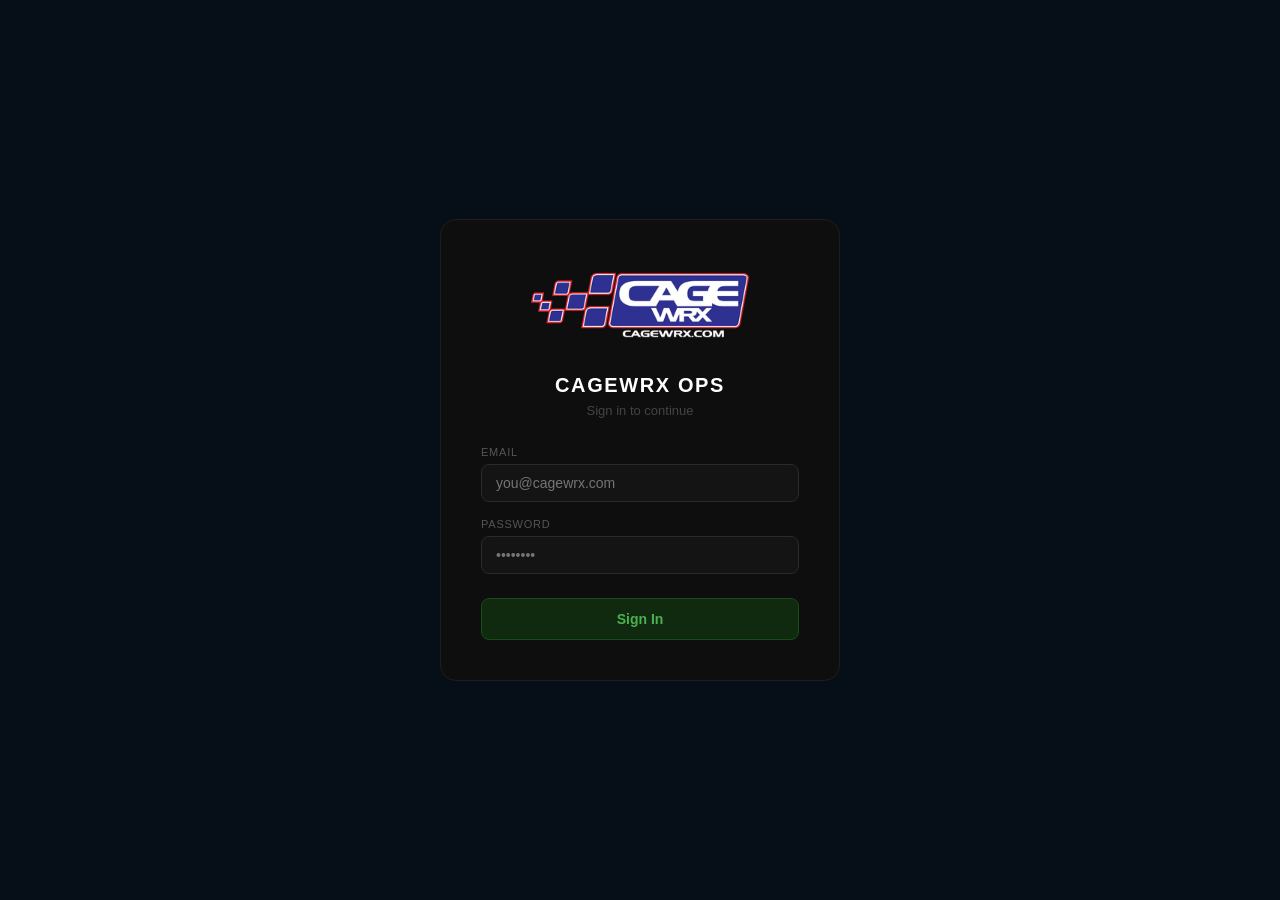
==== public/activity.html @ e5836ba0 "Refactor: clean stack with separated CSS/JS files" ====
<!DOCTYPE html>
<html lang="en">
<head>
  <meta charset="UTF-8">
  <meta name="viewport" content="width=device-width, initial-scale=1.0, maximum-scale=1.0, user-scalable=yes">
  <title>CAGEWRX OPS - Activity Log</title>
  <meta name="theme-color" content="#060e18">
  <meta name="apple-mobile-web-app-capable" content="yes">
  <meta name="apple-mobile-web-app-status-bar-style" content="black-translucent">
  <meta name="apple-mobile-web-app-title" content="CAGEWRX OPS">
  <link rel="icon" type="image/png" href="img/favicon.png">
  <link rel="apple-touch-icon" href="img/favicon.png">
  <link rel="apple-touch-icon" sizes="180x180" href="img/favicon.png">
  <link rel="stylesheet" href="css/main.css">
  <link rel="stylesheet" href="css/sidebar.css">
  <link rel="stylesheet" href="css/activity-page.css">
</head>
<body>

<div class="app-shell">
<div id="sidebar-mount"></div>
<div class="app-content">

<!-- ===== HEADER ===== -->
<div class="act-header">
  <div class="act-header-content">
    <div class="act-header-left">
      <img class="act-logo" src="img/cagewrx_logo.png" alt="CAGEWRX OPS">
      <div>
        <div class="act-label">CAGEwrx Operations</div>
        <div class="act-title">ACTIVITY LOG</div>
      </div>
    </div>

    <div class="act-header-right">
      <button class="btn" onclick="loadActivityLog(false)">&#x21BB; Refresh</button>
      <button class="btn" id="theme-btn" onclick="toggleTheme()" title="Toggle light/dark mode">&#x263C;</button>

      <div class="avatar-wrap">
        <div id="user-avatar">?</div>
        <div id="av-dd">
          <div class="av-profile">
            <div class="av-profile-name" id="avatar-name">Loading...</div>
            <div class="av-profile-email" id="avatar-email"></div>
            <span id="avatar-role-badge">User</span>
          </div>
          <button class="av-menu-item danger" onclick="signOut()">&#x2192; Sign Out</button>
        </div>
      </div>
    </div>
  </div>
</div>

<!-- ===== MAIN ===== -->
<div class="act-main">

  

  <div class="act-filters">
    <div class="act-search-wrap">
      <span style="color:#444;font-size:14px;">&#x2315;</span>
      <input class="act-search-input" type="text" id="act-search"
        placeholder="Search by summary or user..." oninput="renderActivityList()">
    </div>
    <select class="act-select" onchange="setLogFilterTable(this.value)">
      <option value="all">All Pages</option>
      <option value="orders">Orders</option>
      <option value="tasks">Production</option>
      <option value="faq_items">FAQ</option>
    </select>
    <select class="act-select" onchange="setLogFilterAction(this.value)">
      <option value="all">All Actions</option>
      <option value="create">Created</option>
      <option value="update">Edited</option>
      <option value="move">Moved</option>
      <option value="delete">Deleted</option>
    </select>
  </div>

  <div class="act-list" id="act-list">
    <div style="padding:40px;text-align:center;"><div class="spinner"></div></div>
  </div>

  <button class="act-load-more" id="act-load-more" onclick="loadMoreActivity()" style="display:none;">
    Load more
  </button>

</div><!-- end .act-main -->

</div><!-- end .app-content -->
</div><!-- end .app-shell -->

<!-- ===== SCRIPTS ===== -->
<script src="js/supabase.js"></script>
<script src="js/auth.js"></script>
<script src="js/activity-log-helper.js"></script>
<script src="js/sidebar.js"></script>
<script src="js/activity-page.js"></script>
<script>
  var _sess = requireAuth();
  initAvatarDropdown();
  renderAvatar(_sess);
  fetchProfile(_sess, function (sess) { _sess = sess; renderAvatar(_sess); });

  renderSidebar('activity');

  if (localStorage.getItem('cw_theme') === 'light') {
    document.body.classList.add('light-mode');
    var tb = document.getElementById('theme-btn');
    if (tb) tb.textContent = '☾';
  }

  loadActivityLog(false);
</script>

<div class="banner" id="banner"></div>
</body>
</html>
---- public/css/main.css ----
/* ============================================
   main.css - Shared styles for CAGEwrx Ops
   ============================================ */

/* ---- Reset & Base ---- */
* { box-sizing: border-box; margin: 0; padding: 0; }

body {
  font-family: -apple-system, BlinkMacSystemFont, "Segoe UI", sans-serif;
  background: #080808;
  color: #e0e0e0;
  min-height: 100vh;
}

/* ---- Buttons ---- */
.btn {
  display: inline-flex;
  align-items: center;
  gap: 6px;
  font-size: 12px;
  color: #777;
  background: #141414;
  border: 1px solid #2a2a2a;
  border-radius: 8px;
  padding: 7px 14px;
  cursor: pointer;
  text-decoration: none;
  font-family: inherit;
}
.btn:hover { background: #1e1e1e; color: #ccc; }
.btn-green { background: #0a1f0a; border-color: #1a4a1a; color: #4caf50; }
.btn-green:hover { background: #0f2a0f; }
.btn-red { background: #1f0808; border-color: #4a1010; color: #ef5350; }
.btn-red:hover { background: #2a0f0f; }
.btn-blue { background: #0a1525; border-color: #1a3a5a; color: #42a5f5; }
.btn-blue:hover { background: #0f1f35; }
.btn-amber { background: #1a0f00; border-color: #3a2200; color: #ffa726; }
.btn-amber:hover { background: #251500; }

/* ---- Banner notifications ---- */
.banner {
  position: fixed !important;
  top: 20px;
  left: 50%;
  transform: translateX(-50%);
  border-radius: 8px;
  padding: 10px 22px;
  font-size: 13px;
  font-weight: 600;
  display: none;
  z-index: 99999;
  box-shadow: 0 4px 20px rgba(0,0,0,0.5);
  max-width: 90vw;
  text-align: center;
  white-space: nowrap;
}
.banner.show { display: block; }
.banner.error { background: #2a0d0d; border: 1px solid #c62828; color: #ff8a80; }
.banner.success { background: #0d2a0d; border: 1px solid #2e7d32; color: #81c784; }

@media (max-width: 768px) {
  .banner { top: auto; bottom: 78px; max-width: 92vw; white-space: normal; }
}

/* ---- Spinner ---- */
.spinner {
  display: inline-block;
  width: 18px;
  height: 18px;
  border: 2px solid #1a1a1a;
  border-top-color: #42a5f5;
  border-radius: 50%;
  animation: spin 0.7s linear infinite;
  vertical-align: middle;
}
@keyframes spin { to { transform: rotate(360deg); } }

/* ---- Avatar ---- */
.avatar-wrap { position: relative; }

#user-avatar {
  width: 36px;
  height: 36px;
  border-radius: 50%;
  background: #3949ab;
  display: flex;
  align-items: center;
  justify-content: center;
  font-size: 14px;
  font-weight: 700;
  color: #fff;
  cursor: pointer;
  border: 2px solid transparent;
  transition: border-color 0.15s;
  user-select: none;
  flex-shrink: 0;
}
#user-avatar:hover { border-color: #42a5f5; }

#av-dd {
  display: none;
  position: fixed;
  right: 16px;
  top: 70px;
  background: #1e1e1e;
  border: 1px solid #2a2a2a;
  border-radius: 12px;
  min-width: 220px;
  z-index: 99999;
  box-shadow: 0 8px 32px rgba(0,0,0,0.6);
  overflow: hidden;
}
.av-profile { padding: 14px 16px; border-bottom: 1px solid #1a1a1a; }
.av-profile-name { font-size: 14px; font-weight: 600; color: #fff; margin-bottom: 3px; }
.av-profile-email { font-size: 12px; color: #555; margin-bottom: 8px; }
#avatar-role-badge {
  font-size: 10px;
  padding: 2px 8px;
  border-radius: 4px;
  font-weight: 600;
  background: #0a1525;
  color: #42a5f5;
  border: 1px solid #1a3a5a;
}
.av-menu-item {
  display: flex;
  align-items: center;
  gap: 10px;
  padding: 11px 16px;
  font-size: 13px;
  color: #888;
  cursor: pointer;
  background: none;
  border: none;
  width: 100%;
  text-align: left;
  font-family: inherit;
}
.av-menu-item:hover { background: #1a1a1a; color: #e0e0e0; }
.av-menu-item.danger:hover { background: #1f0808; color: #ef5350; }
.av-divider { border: none; border-top: 1px solid #1a1a1a; margin: 0; }

/* ---- Modals ---- */
.modal-overlay {
  position: fixed;
  inset: 0;
  background: rgba(0,0,0,0.75);
  display: none;
  align-items: center;
  justify-content: center;
  z-index: 2000;
  padding: 20px;
}
.modal-overlay.open { display: flex; }

.modal {
  background: #1e1e1e;
  border: 1px solid #2a2a2a;
  border-radius: 14px;
  padding: 24px;
  width: 380px;
  max-width: 95vw;
  max-height: 90vh;
  overflow-y: auto;
}
.modal-title { font-size: 15px; font-weight: 700; color: #fff; margin-bottom: 16px; }
.modal label {
  font-size: 11px;
  color: #555;
  text-transform: uppercase;
  letter-spacing: .07em;
  display: block;
  margin-bottom: 4px;
  margin-top: 12px;
}
.modal input,
.modal select,
.modal textarea {
  width: 100%;
  background: #0a0a0a;
  border: 1px solid #2a2a2a;
  border-radius: 8px;
  padding: 8px 12px;
  font-size: 13px;
  color: #e0e0e0;
  outline: none;
  font-family: inherit;
}
.modal input:focus,
.modal select:focus,
.modal textarea:focus { border-color: #42a5f5; }
.modal textarea { resize: vertical; min-height: 80px; }
.modal-btns { display: flex; gap: 8px; margin-top: 20px; }
.modal-btn {
  flex: 1;
  padding: 9px;
  border-radius: 8px;
  font-size: 13px;
  font-weight: 600;
  cursor: pointer;
  border: none;
  font-family: inherit;
}
.modal-btn-cancel { background: #1a1a1a; color: #888; }
.modal-btn-save { background: #0f2a0f; color: #4caf50; border: 1px solid #1a4a1a; }
.modal-btn-save:hover { background: #1a3a1a; }

/* ---- Form helpers ---- */
.field-label {
  font-size: 11px;
  color: #555;
  text-transform: uppercase;
  letter-spacing: .07em;
  display: block;
  margin-top: 12px;
  margin-bottom: 4px;
}
.field-input {
  width: 100%;
  background: #0a0a0a;
  border: 1px solid #2a2a2a;
  border-radius: 8px;
  padding: 8px 12px;
  font-size: 13px;
  color: #e0e0e0;
  outline: none;
  font-family: inherit;
}
.field-input:focus { border-color: #42a5f5; }

/* ---- Color classes ---- */
.green  { color: #4caf50; }
.red    { color: #ef5350; }
.blue   { color: #42a5f5; }
.amber  { color: #ffa726; }
.purple { color: #ce93d8; }
.teal   { color: #4db6ac; }
.purple { color: #b39ddb; }
.orange { color: #ff7043; }
.pink   { color: #f48fb1; }
---- public/css/sidebar.css ----
/* ============================================
   sidebar.css - Collapsible sidebar navigation
   CAGEwrx Ops
   ============================================ */

body {
  display: flex;
  min-height: 100vh;
}

.app-shell {
  display: flex;
  width: 100%;
  min-height: 100vh;
}

/* ---- Sidebar ---- */
.sidebar {
  width: 60px;
  background: #0a0a0a;
  border-right: 1px solid #1a1a1a;
  display: flex;
  flex-direction: column;
  flex-shrink: 0;
  transition: width 0.2s ease;
  overflow: hidden;
  position: sticky;
  top: 0;
  height: 100vh;
  z-index: 100;
}

.sidebar:hover,
.sidebar.expanded {
  width: 220px;
}

.sidebar-logo-wrap {
  display: flex;
  align-items: center;
  gap: 10px;
  padding: 18px 14px;
  border-bottom: 1px solid #1a1a1a;
  min-height: 64px;
}

.sidebar-logo {
  width: 32px;
  height: 32px;
  flex-shrink: 0;
  border-radius: 6px;
}

.sidebar-brand {
  font-size: 13px;
  font-weight: 800;
  color: #fff;
  letter-spacing: .06em;
  white-space: nowrap;
  opacity: 0;
  transition: opacity 0.15s;
}
.sidebar:hover .sidebar-brand,
.sidebar.expanded .sidebar-brand { opacity: 1; }

.sidebar-nav {
  flex: 1;
  padding: 12px 8px;
  display: flex;
  flex-direction: column;
  gap: 4px;
}

.sidebar-link {
  display: flex;
  align-items: center;
  gap: 14px;
  padding: 10px 12px;
  border-radius: 8px;
  color: #555;
  text-decoration: none;
  font-size: 13px;
  font-weight: 600;
  white-space: nowrap;
  transition: background 0.15s, color 0.15s;
}

.sidebar-link:hover {
  background: #161616;
  color: #ccc;
}

.sidebar-link.active {
  background: #1a0d05;
  color: #ff7043;
}

.sidebar-link-icon {
  font-size: 17px;
  width: 20px;
  text-align: center;
  flex-shrink: 0;
}

.sidebar-link-label {
  opacity: 0;
  transition: opacity 0.15s;
}
.sidebar:hover .sidebar-link-label,
.sidebar.expanded .sidebar-link-label { opacity: 1; }

.sidebar-footer {
  padding: 12px 8px;
  border-top: 1px solid #1a1a1a;
}

.sidebar-pin {
  display: flex;
  align-items: center;
  gap: 14px;
  padding: 8px 12px;
  border-radius: 8px;
  color: #333;
  font-size: 11px;
  cursor: pointer;
  background: none;
  border: none;
  width: 100%;
  text-align: left;
  font-family: inherit;
}
.sidebar-pin:hover { background: #161616; color: #888; }
.sidebar-pin-label { opacity: 0; transition: opacity 0.15s; }
.sidebar:hover .sidebar-pin-label,
.sidebar.expanded .sidebar-pin-label { opacity: 1; }

/* ---- Content area shifts to fill remaining space ---- */
.app-content {
  flex: 1;
  min-width: 0;
  display: flex;
  flex-direction: column;
}

/* ---- Mobile: sidebar becomes a bottom bar ---- */
@media (max-width: 768px) {
  body { flex-direction: column; }
  .app-shell { flex-direction: column; }

  .sidebar {
    width: 100%;
    height: auto;
    position: fixed;
    bottom: 0;
    left: 0;
    top: auto;
    flex-direction: row;
    border-right: none;
    border-top: 1px solid #1a1a1a;
    z-index: 999;
  }
  .sidebar:hover,
  .sidebar.expanded { width: 100%; }

  .sidebar-logo-wrap { display: none; }
  .sidebar-footer { display: none; }

  .sidebar-nav {
    flex-direction: row;
    justify-content: space-around;
    padding: 6px;
    width: 100%;
  }

  .sidebar-link {
    flex-direction: column;
    gap: 3px;
    padding: 6px 10px;
    flex: 1;
    text-align: center;
  }

  .sidebar-link-label {
    opacity: 1;
    font-size: 9px;
  }

  .app-content { padding-bottom: 64px; }
}

/* ---- Light mode ---- */
body.light-mode .sidebar { background: #fff; border-right-color: #e0e0e0; }
body.light-mode .sidebar-logo-wrap { border-bottom-color: #e0e0e0; }
body.light-mode .sidebar-brand { color: #111; }
body.light-mode .sidebar-link { color: #888; }
body.light-mode .sidebar-link:hover { background: #f5f5f5; color: #333; }
body.light-mode .sidebar-link.active { background: #fff3e0; color: #e65100; }
body.light-mode .sidebar-footer { border-top-color: #e0e0e0; }
body.light-mode .sidebar-pin { color: #ccc; }
body.light-mode .sidebar-pin:hover { background: #f5f5f5; color: #888; }

@media (max-width: 768px) {
  body.light-mode .sidebar { border-top-color: #e0e0e0; }
}

/* ---- Sub-links (Admin > Documents / User Management) ---- */
.sidebar-sublink {
  padding-left: 28px;
  font-size: 12px;
  opacity: 0.85;
}
.sidebar-sublink .sidebar-link-icon { font-size: 13px; }

@media (max-width: 768px) {
  .sidebar-sublink { display: none; }
}
---- public/css/activity-page.css ----
/* ============================================
   activity-page.css - Activity Log page styles
   CAGEwrx Ops
   ============================================ */

.act-header {
  position: relative;
  overflow: hidden;
  padding: 20px 28px;
  border-bottom: 1px solid #0d2137;
  background: #060e18;
}

.act-header-content {
  display: flex;
  align-items: center;
  justify-content: space-between;
  flex-wrap: wrap;
  gap: 16px;
}

.act-header-left { display: flex; align-items: center; gap: 16px; }
.act-logo { height: 56px; width: auto; }

.act-label {
  font-size: 10px;
  font-weight: 700;
  color: #e53935;
  letter-spacing: .18em;
  text-transform: uppercase;
  margin-bottom: 2px;
}

.act-title {
  font-size: 24px;
  font-weight: 800;
  color: #fff;
  letter-spacing: .04em;
  text-transform: uppercase;
}

.act-header-right { display: flex; align-items: center; gap: 10px; flex-wrap: wrap; }

.act-main { padding: 24px 28px; max-width: 900px; margin: 0 auto; }

/* ---- Filter bar ---- */
.act-filters {
  display: flex;
  gap: 10px;
  margin-bottom: 20px;
  flex-wrap: wrap;
  align-items: center;
}

.act-search-wrap {
  display: flex;
  align-items: center;
  gap: 8px;
  background: #181818;
  border: 1px solid #2a2a2a;
  border-radius: 10px;
  padding: 10px 16px;
  flex: 1;
  min-width: 200px;
}
.act-search-wrap:focus-within { border-color: #42a5f5; }
.act-search-input {
  background: none; border: none; outline: none;
  color: #e0e0e0; font-size: 14px; width: 100%; font-family: inherit;
}
.act-search-input::placeholder { color: #444; }

.act-select {
  background: #181818;
  border: 1px solid #2a2a2a;
  border-radius: 10px;
  padding: 10px 14px;
  font-size: 13px;
  color: #ccc;
  outline: none;
  cursor: pointer;
  font-family: inherit;
}
.act-select:focus { border-color: #42a5f5; }

/* ---- Log list ---- */
.act-list { display: flex; flex-direction: column; gap: 8px; }

.act-entry {
  background: #181818;
  border: 1px solid #2a2a2a;
  border-radius: 10px;
  padding: 14px 16px;
  display: flex;
  align-items: flex-start;
  gap: 14px;
  transition: border-color 0.15s;
}
.act-entry:hover { border-color: #3a3a3a; }
.act-entry.undone { opacity: 0.45; }

.act-action-icon {
  width: 34px;
  height: 34px;
  border-radius: 8px;
  display: flex;
  align-items: center;
  justify-content: center;
  font-size: 15px;
  flex-shrink: 0;
}
.act-icon-create { background: #0a1f0a; color: #4caf50; }
.act-icon-update { background: #0a1525; color: #42a5f5; }
.act-icon-move   { background: #1a1500; color: #ffca28; }
.act-icon-delete { background: #1f0808; color: #ef5350; }

.act-entry-body { flex: 1; min-width: 0; }

.act-summary {
  font-size: 13px;
  color: #e0e0e0;
  font-weight: 500;
  margin-bottom: 4px;
  line-height: 1.4;
}

.act-meta {
  font-size: 11px;
  color: #555;
  display: flex;
  gap: 10px;
  flex-wrap: wrap;
}

.act-meta-user { color: #888; font-weight: 600; }

.act-changes {
  margin-top: 8px;
  font-size: 11px;
  color: #777;
  background: #0e0e0e;
  border-radius: 6px;
  padding: 8px 10px;
}
.act-change-row { display: flex; gap: 6px; margin-bottom: 2px; }
.act-change-row:last-child { margin-bottom: 0; }
.act-change-field { color: #555; min-width: 90px; text-transform: uppercase; font-size: 9px; letter-spacing: .05em; padding-top: 2px; }
.act-change-old { color: #ef5350; text-decoration: line-through; opacity: 0.7; }
.act-change-new { color: #4caf50; }

.act-entry-actions { flex-shrink: 0; }

.act-undo-btn {
  font-size: 11px;
  padding: 6px 14px;
  border-radius: 6px;
  cursor: pointer;
  border: 1px solid #3a2200;
  background: #1a0f00;
  color: #ffa726;
  font-weight: 600;
  font-family: inherit;
  white-space: nowrap;
}
.act-undo-btn:hover { background: #251500; }
.act-undo-btn:disabled { opacity: 0.3; cursor: not-allowed; }

.act-undone-label {
  font-size: 11px;
  color: #444;
  font-style: italic;
}

/* ---- Empty / load more ---- */
.act-empty { text-align: center; padding: 60px 20px; color: #333; }
.act-empty-icon { font-size: 36px; margin-bottom: 10px; }

.act-load-more {
  display: block;
  margin: 20px auto 0;
  padding: 10px 24px;
  border-radius: 8px;
  background: #181818;
  border: 1px solid #2a2a2a;
  color: #888;
  font-size: 13px;
  cursor: pointer;
  font-family: inherit;
}
.act-load-more:hover { background: #1e1e1e; color: #ccc; }

/* ---- Mobile ---- */
@media (max-width: 768px) {
  .act-header { padding: 10px 12px; }
  .act-logo { height: 36px; }
  .act-title { font-size: 16px; }
  .act-main { padding: 12px; }
  .act-entry { flex-direction: column; }
  .act-entry-actions { align-self: flex-end; }
}

/* ---- Light mode ---- */
body.light-mode .act-header { background: #fff; border-bottom-color: #e0e0e0; }
body.light-mode .act-title { color: #111; }
body.light-mode .act-search-wrap { background: #fff; border-color: #ddd; }
body.light-mode .act-search-input { color: #111; }
body.light-mode .act-select { background: #fff; border-color: #ddd; color: #555; }
body.light-mode .act-entry { background: #fff; border-color: #e0e0e0; }
body.light-mode .act-summary { color: #222; }
body.light-mode .act-changes { background: #f5f5f5; }
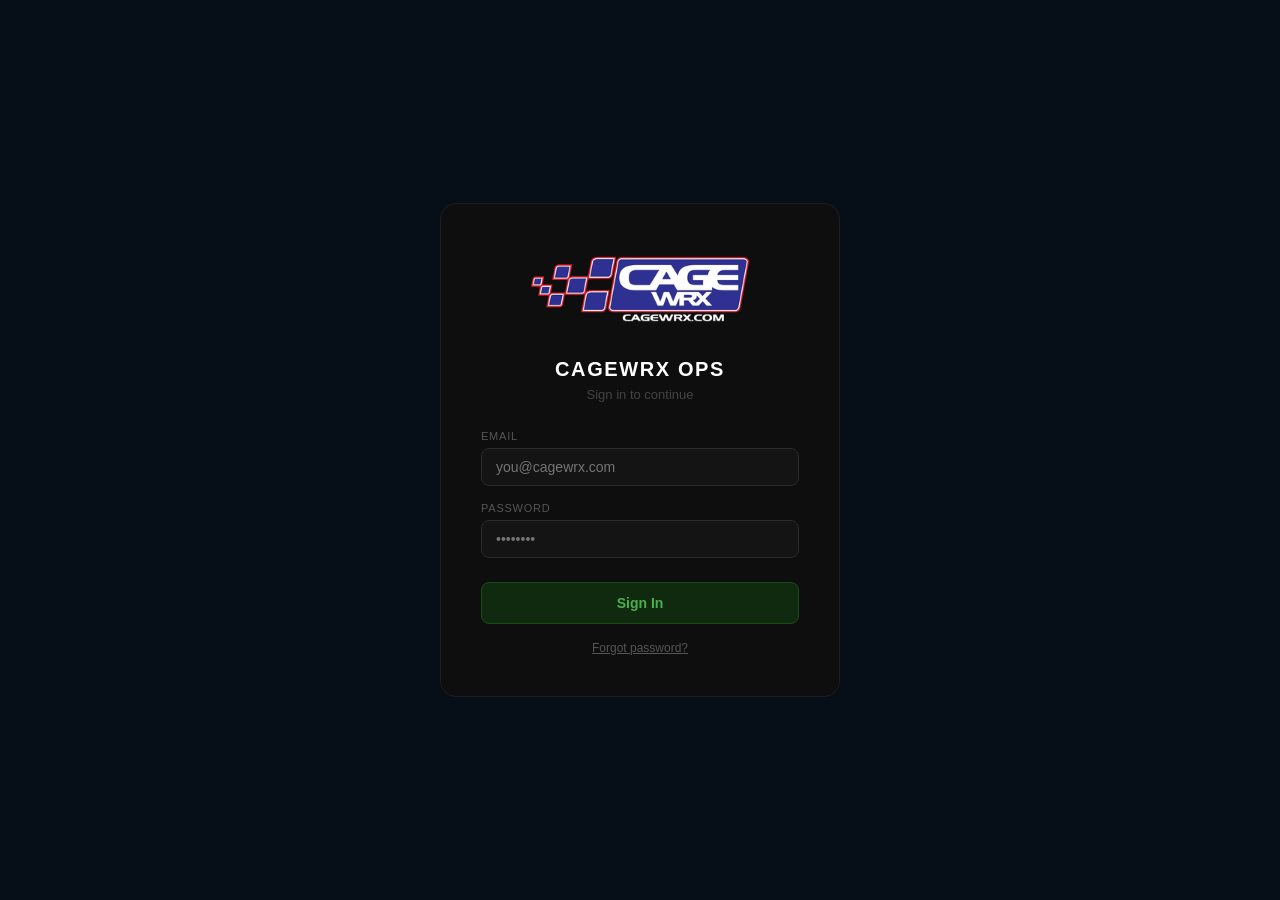
==== commit c08ee518: "Use the lighter briefing gray everywhere in light mode Replace the old #c8cdd5 content-area gray wit" ====
--- a/public/activity.html
+++ b/public/activity.html
@@ -11,7 +11,7 @@
   <link rel="icon" type="image/png" href="img/favicon.png">
   <link rel="apple-touch-icon" href="img/favicon.png">
   <link rel="apple-touch-icon" sizes="180x180" href="img/favicon.png">
-  <link rel="stylesheet" href="css/main.css">
+  <link rel="stylesheet" href="css/main.css?v=1782237763">
   <link rel="stylesheet" href="css/sidebar.css">
   <link rel="stylesheet" href="css/activity-page.css">
 </head>
@@ -22,34 +22,7 @@
 <div class="app-content">
 
 <!-- ===== HEADER ===== -->
-<div class="act-header">
-  <div class="act-header-content">
-    <div class="act-header-left">
-      <img class="act-logo" src="img/cagewrx_logo.png" alt="CAGEWRX OPS">
-      <div>
-        <div class="act-label">CAGEwrx Operations</div>
-        <div class="act-title">ACTIVITY LOG</div>
-      </div>
-    </div>
-
-    <div class="act-header-right">
-      <button class="btn" onclick="loadActivityLog(false)">&#x21BB; Refresh</button>
-      <button class="btn" id="theme-btn" onclick="toggleTheme()" title="Toggle light/dark mode">&#x263C;</button>
-
-      <div class="avatar-wrap">
-        <div id="user-avatar">?</div>
-        <div id="av-dd">
-          <div class="av-profile">
-            <div class="av-profile-name" id="avatar-name">Loading...</div>
-            <div class="av-profile-email" id="avatar-email"></div>
-            <span id="avatar-role-badge">User</span>
-          </div>
-          <button class="av-menu-item danger" onclick="signOut()">&#x2192; Sign Out</button>
-        </div>
-      </div>
-    </div>
-  </div>
-</div>
+<div id="header-mount"></div>
 
 <!-- ===== MAIN ===== -->
 <div class="act-main">
@@ -98,11 +71,13 @@
 <script src="js/activity-page.js"></script>
 <script>
   var _sess = requireAuth();
+  renderHeader({ title: 'ACTIVITY LOG', buttons: '<button class="btn" onclick="loadActivityLog(false)">&#x21BB; Refresh</button>' });
+  renderSidebar('activity');
   initAvatarDropdown();
   renderAvatar(_sess);
   fetchProfile(_sess, function (sess) { _sess = sess; renderAvatar(_sess); });
 
-  renderSidebar('activity');
+
 
   if (localStorage.getItem('cw_theme') === 'light') {
     document.body.classList.add('light-mode');
--- a/public/css/main.css
+++ b/public/css/main.css
@@ -10,6 +10,7 @@
   background: #080808;
   color: #e0e0e0;
   min-height: 100vh;
+  color-scheme: dark;
 }
 
 /* ---- Buttons ---- */
@@ -97,6 +98,29 @@
 }
 #user-avatar:hover { border-color: #42a5f5; }
 
+/* ---- Avatar trigger wrap ---- */
+.avatar-trigger {
+  display: flex;
+  align-items: center;
+  gap: 8px;
+  cursor: pointer;
+  padding: 4px 8px;
+  border-radius: 8px;
+  transition: background 0.15s;
+}
+.avatar-trigger:hover { background: rgba(255,255,255,0.05); }
+
+.avatar-name-label {
+  font-size: 12px;
+  font-weight: 600;
+  color: #888;
+  white-space: nowrap;
+  max-width: 120px;
+  overflow: hidden;
+  text-overflow: ellipsis;
+}
+.avatar-trigger:hover .avatar-name-label { color: #ccc; }
+
 #av-dd {
   display: none;
   position: fixed;
@@ -105,28 +129,30 @@
   background: #1e1e1e;
   border: 1px solid #2a2a2a;
   border-radius: 12px;
-  min-width: 220px;
+  min-width: 240px;
   z-index: 99999;
   box-shadow: 0 8px 32px rgba(0,0,0,0.6);
   overflow: hidden;
 }
-.av-profile { padding: 14px 16px; border-bottom: 1px solid #1a1a1a; }
-.av-profile-name { font-size: 14px; font-weight: 600; color: #fff; margin-bottom: 3px; }
-.av-profile-email { font-size: 12px; color: #555; margin-bottom: 8px; }
+.av-profile { padding: 16px 18px; border-bottom: 1px solid #222; }
+.av-profile-name { font-size: 15px; font-weight: 700; color: #fff; margin-bottom: 4px; }
+.av-profile-email { font-size: 12px; color: #555; margin-bottom: 10px; }
 #avatar-role-badge {
   font-size: 10px;
-  padding: 2px 8px;
-  border-radius: 4px;
-  font-weight: 600;
+  padding: 3px 10px;
+  border-radius: 20px;
+  font-weight: 700;
   background: #0a1525;
   color: #42a5f5;
   border: 1px solid #1a3a5a;
+  text-transform: uppercase;
+  letter-spacing: .05em;
 }
 .av-menu-item {
   display: flex;
   align-items: center;
   gap: 10px;
-  padding: 11px 16px;
+  padding: 12px 18px;
   font-size: 13px;
   color: #888;
   cursor: pointer;
@@ -153,6 +179,9 @@
 }
 .modal-overlay.open { display: flex; }
 
+/* Date picker always floats above other modals */
+#date-picker-modal { z-index: 3000; }
+
 .modal {
   background: #1e1e1e;
   border: 1px solid #2a2a2a;
@@ -162,7 +191,21 @@
   max-width: 95vw;
   max-height: 90vh;
   overflow-y: auto;
-}
+  scrollbar-width: thin;
+  scrollbar-color: #333 #1a1a1a;
+}
+.modal::-webkit-scrollbar { width: 6px; }
+.modal::-webkit-scrollbar-track { background: #1a1a1a; }
+.modal::-webkit-scrollbar-thumb { background: #333; border-radius: 3px; }
+.modal::-webkit-scrollbar-thumb:hover { background: #444; }
+
+#split-items-list {
+  scrollbar-width: thin;
+  scrollbar-color: #333 #1a1a1a;
+}
+#split-items-list::-webkit-scrollbar { width: 6px; }
+#split-items-list::-webkit-scrollbar-track { background: #1a1a1a; }
+#split-items-list::-webkit-scrollbar-thumb { background: #333; border-radius: 3px; }
 .modal-title { font-size: 15px; font-weight: 700; color: #fff; margin-bottom: 16px; }
 .modal label {
   font-size: 11px;
@@ -237,4 +280,505 @@
 .teal   { color: #4db6ac; }
 .purple { color: #b39ddb; }
 .orange { color: #ff7043; }
-.pink   { color: #f48fb1; }+.pink   { color: #f48fb1; }
+
+/* ============================================
+   Date Picker styles
+   ============================================ */
+
+.date-input-wrap {
+  position: relative;
+}
+
+.date-input-btn {
+  width: 100%;
+  background: #0a0a0a;
+  border: 1px solid #2a2a2a;
+  border-radius: 8px;
+  padding: 8px 12px;
+  font-size: 13px;
+  color: #e0e0e0;
+  outline: none;
+  cursor: pointer;
+  text-align: left;
+  font-family: inherit;
+  display: flex;
+  align-items: center;
+  justify-content: space-between;
+}
+.date-input-btn:hover { border-color: #42a5f5; }
+.date-input-btn .placeholder { color: #333; }
+
+.picker-header {
+  display: flex;
+  align-items: center;
+  justify-content: space-between;
+  padding: 4px 0 14px;
+}
+
+.picker-grid {
+  display: grid;
+  grid-template-columns: repeat(7, 1fr);
+  gap: 2px;
+}
+
+.picker-cell {
+  text-align: center;
+  padding: 7px 4px;
+  font-size: 12px;
+  border-radius: 6px;
+  cursor: pointer;
+  color: #bbb;
+}
+.picker-cell:hover { background: #1a1a1a; color: #fff; }
+.picker-cell.picker-empty { cursor: default; }
+.picker-cell.picker-today {
+  background: #2a0000;
+  color: #ff5252;
+  font-weight: 800;
+  border: 2px solid #e53935;
+  border-radius: 6px;
+  position: relative;
+  padding-bottom: 12px;
+}
+.picker-cell.picker-today::after {
+  content: 'TODAY';
+  position: absolute;
+  bottom: 2px;
+  left: 50%;
+  transform: translateX(-50%);
+  font-size: 6px;
+  letter-spacing: .06em;
+  color: #e53935;
+  font-weight: 700;
+  white-space: nowrap;
+}
+.picker-cell.picker-selected {
+  background: #1565c0;
+  color: #fff;
+  font-weight: 700;
+}
+
+/* ============================================
+   Light Mode — warm neutral palette
+   ============================================ */
+body.light-mode {
+  background: #ffffff;
+  color: #1a1a1a;
+  color-scheme: light;
+}
+
+/* Header */
+body.light-mode .shared-header {
+  background: #2c3440;
+  border-bottom-color: #1e2530;
+}
+body.light-mode .shared-header-title { color: #ffffff; }
+body.light-mode .shared-header-label { color: #ff6b6b; }
+body.light-mode .shared-header-logo { filter: brightness(1.1); }
+
+/* Buttons in header need to pop against dark header */
+body.light-mode .shared-header-right .btn {
+  background: #3d4654;
+  border-color: #4a5568;
+  color: #e0e0e0;
+}
+body.light-mode .shared-header-right .btn:hover {
+  background: #4a5568;
+  color: #fff;
+}
+body.light-mode .shared-header-right .btn-green {
+  background: #2e7d32;
+  border-color: #1b5e20;
+  color: #fff;
+}
+body.light-mode .shared-header-right .btn-blue {
+  background: #1565c0;
+  border-color: #0d47a1;
+  color: #fff;
+}
+body.light-mode .avatar-name-label { color: #ccc; }
+body.light-mode .avatar-trigger:hover { background: rgba(255,255,255,0.1); }
+body.light-mode #user-avatar {
+  background: #e53935;
+  color: #fff;
+}
+
+/* Search bar below header (ops page) */
+body.light-mode .ops-search-bar {
+  background: #3a4452;
+  border-bottom-color: #2c3440;
+}
+body.light-mode .ops-search-bar .search-wrap {
+  background: #4a5568;
+  border-color: #5a6680;
+}
+body.light-mode .ops-search-bar .search-input { color: #fff; }
+body.light-mode .ops-search-bar .search-input::placeholder { color: #aab; }
+body.light-mode .ops-search-bar .search-clear { color: #aab; }
+
+/* Search */
+body.light-mode .search-wrap { background: #e8e4df; border-color: #c0bcb7; }
+body.light-mode .search-input { color: #1a1a1a; background: transparent; }
+body.light-mode .search-input::placeholder { color: #999; }
+body.light-mode .search-clear { color: #999; }
+body.light-mode .ops-search-bar { background: #fff; border-bottom-color: #d0ccc7; }
+
+/* Buttons */
+body.light-mode .btn { background: #fff; border-color: #c8c4bf; color: #444; }
+body.light-mode .btn:hover { background: #f0ede8; color: #111; }
+body.light-mode .btn-green { background: #e6f4ea; border-color: #8bc49a; color: #1b5e20; }
+body.light-mode .btn-amber { background: #fff8e1; border-color: #f9a825; color: #e65100; }
+body.light-mode .btn-blue  { background: #e3f0fc; border-color: #7ab3e0; color: #0d47a1; }
+body.light-mode .btn-green:hover { background: #c8e6c9; }
+
+/* Banners */
+body.light-mode .banner.success { background: #e6f4ea; border-color: #8bc49a; color: #1b5e20; }
+body.light-mode .banner.error   { background: #fdecea; border-color: #e57373; color: #b71c1c; }
+
+/* Main layout */
+body.light-mode .main { background: #ffffff; }
+
+/* Stats bar */
+body.light-mode .stat { background: #fff; border-color: #d8d4cf; box-shadow: 0 1px 4px rgba(0,0,0,0.06); }
+body.light-mode .stat-label { color: #777; }
+body.light-mode .stat-val { color: #1a1a1a; }
+
+/* Sidebar */
+body.light-mode .sidebar { background: #fff; border-right-color: #d8d4cf; }
+body.light-mode .sidebar-link { color: #555; }
+body.light-mode .sidebar-link:hover { background: #f0ede8; color: #1a1a1a; }
+body.light-mode .sidebar-link.active { background: #fdecea; color: #c62828; }
+body.light-mode .sidebar-brand { color: #1a1a1a; }
+
+/* Pipeline stages */
+body.light-mode .stage { background: #fff; border-color: #b0b8c4; box-shadow: 0 2px 8px rgba(0,0,0,0.1); }
+body.light-mode .stage-body { background: #dadfe5; }
+body.light-mode .kits-body { background: #dadfe5; }
+body.light-mode .backorder-body { background: #dadfe5; }
+body.light-mode .tagpull-body { background: #dadfe5; }
+body.light-mode .stage-chevron { color: #444 !important; }
+body.light-mode .stage-header span { opacity: 1; filter: none; }
+
+/* Order cards */
+body.light-mode .order-card { background: #fff; border-color: #d8d4cf; box-shadow: 0 1px 3px rgba(0,0,0,0.07); }
+body.light-mode .order-card:hover { border-color: #b0aca7; box-shadow: 0 2px 8px rgba(0,0,0,0.1); }
+body.light-mode .order-card.highlight { background: #e6f4ea; border-color: #66bb6a; }
+body.light-mode .order-card.dimmed { opacity: 0.35; }
+body.light-mode .order-num,
+body.light-mode .order-num[style] { color: #c62828 !important; font-weight: 700; }
+body.light-mode .order-item { color: #2a2a2a; }
+body.light-mode .order-ship { background: #e8e4df; color: #666; }
+
+/* Buttons on cards */
+body.light-mode .edit-btn { color: #bbb; }
+body.light-mode .edit-btn:hover { color: #1565c0; }
+body.light-mode .done-btn { color: #bbb; }
+body.light-mode .done-btn:hover { color: #2e7d32; }
+body.light-mode .split-btn:hover { color: #e65100; }
+
+/* Pills */
+body.light-mode .pill-color { background: #f0ede8; color: #555; border-color: #ccc8c3; }
+body.light-mode .pill-date  { background: #e3f0fc; color: #0d47a1; border-color: #7ab3e0; }
+body.light-mode .pill-po    { background: #fff8e1; color: #e65100; border-color: #f9a825; }
+body.light-mode .pill-eta   { background: #fff3e0; color: #bf360c; border-color: #ffb74d; }
+body.light-mode .pill-order { background: #ede7f6; color: #311b92; border-color: #9575cd; }
+
+/* Empty state */
+body.light-mode .empty { color: #bbb; }
+body.light-mode .task-empty { color: #bbb; }
+
+/* Kits/special sections */
+body.light-mode .kits-body { background: #fafaf8; }
+body.light-mode .backorder-body { background: #fafaf8; }
+
+/* Modals */
+body.light-mode .modal-overlay { background: rgba(0,0,0,0.4); }
+body.light-mode .move-modal,
+body.light-mode .modal { background: #fff; border-color: #d0ccc7; box-shadow: 0 8px 32px rgba(0,0,0,0.15); }
+body.light-mode .modal-title { color: #1a1a1a; }
+body.light-mode .modal label { color: #666; }
+body.light-mode .modal input,
+body.light-mode .modal select,
+body.light-mode .modal textarea {
+  background: #f5f2ee;
+  border-color: #ccc8c3;
+  color: #1a1a1a;
+}
+body.light-mode .modal input:focus,
+body.light-mode .modal select:focus,
+body.light-mode .modal textarea:focus { border-color: #e53935; }
+body.light-mode .modal-btn-cancel { background: #f0ede8; border-color: #ccc; color: #555; }
+body.light-mode .modal-btn-save { background: #e53935; color: #fff; border-color: #c62828; }
+body.light-mode .modal-btn-save:hover { background: #c62828; }
+body.light-mode .modal { scrollbar-color: #b0aca7 #f5f2ee; }
+body.light-mode .modal::-webkit-scrollbar-track { background: #f5f2ee; }
+body.light-mode .modal::-webkit-scrollbar-thumb { background: #b0aca7; }
+body.light-mode .modal::-webkit-scrollbar-thumb:hover { background: #999; }
+body.light-mode #split-items-list { scrollbar-color: #b0aca7 #f5f2ee; }
+body.light-mode #split-items-list::-webkit-scrollbar-track { background: #f5f2ee; }
+body.light-mode #split-items-list::-webkit-scrollbar-thumb { background: #b0aca7; }
+
+/* Date input */
+body.light-mode .date-input-btn { background: #f5f2ee; border-color: #ccc8c3; color: #333; }
+
+/* Avatar dropdown */
+body.light-mode #av-dd { background: #fff; border-color: #d0ccc7; box-shadow: 0 8px 24px rgba(0,0,0,0.12); }
+body.light-mode .av-profile-name { color: #1a1a1a; }
+body.light-mode .av-profile-email { color: #777; }
+body.light-mode #avatar-role-badge { background: #e3f0fc; color: #0d47a1; border-color: #7ab3e0; }
+body.light-mode .av-menu-item { color: #555; }
+body.light-mode .av-menu-item:hover { background: #f0ede8; color: #1a1a1a; }
+body.light-mode .av-menu-item.danger:hover { background: #fdecea; color: #c62828; }
+body.light-mode .avatar-name-label { color: #555; }
+
+/* Calendar */
+body.light-mode .calendar-section { background: #fff; border-color: #b0b8c4; box-shadow: 0 2px 8px rgba(0,0,0,0.1); }
+body.light-mode .cal-header { background: #dadfe5; border-bottom-color: #b0b8c4; }
+body.light-mode .cal-title { color: #1a1a1a; }
+body.light-mode .cal-nav { background: rgba(0,0,0,0.12); border-color: #9aa0aa; color: #1a1a1a; }
+body.light-mode .cal-nav:hover { background: rgba(0,0,0,0.2); color: #000; }
+body.light-mode .cal-grid { border-left-color: #e0dbd5; }
+body.light-mode .cal-dayname { color: #888; border-color: #e0dbd5; }
+body.light-mode .cal-cell { border-color: #dadfe5; background: #f5f7fa; }
+body.light-mode .cal-cell:hover { background: #f5f2ee; }
+body.light-mode .cal-cell.cal-empty { background: #e8ecf0; }
+body.light-mode .cal-cell.cal-today { background: #b8bec8; border: 2px solid #6b7280; }
+body.light-mode .cal-date { color: #999; }
+body.light-mode .cal-cell.cal-today .cal-date { color: #fff; font-weight: 700; }
+body.light-mode .cal-month-label { background: #b8bec8; color: #1a1a1a; border-color: #9aa0aa; }
+body.light-mode .cal-load-more-btn { background: #f0ede8; color: #999; border-color: #d8d4cf; }
+body.light-mode .cal-load-more-btn:hover { background: #e8e4df; color: #555; }
+body.light-mode .cal-legend { background: #fafaf8; border-color: #e0dbd5; }
+
+/* Misc */
+body.light-mode .refresh-indicator { background: #fff; border-color: #d8d4cf; color: #777; }
+body.light-mode .timestamp { color: #aaa; }
+body.light-mode .section-label { color: #aaa; }
+body.light-mode .spinner { border-color: #d8d4cf; border-top-color: #e53935; }
+
+/* Date picker */
+body.light-mode .picker-cell { color: #444; }
+body.light-mode .picker-cell:hover { background: #f0ede8; color: #1a1a1a; }
+body.light-mode .picker-cell.picker-selected { background: #c62828; color: #fff; }
+body.light-mode .picker-header { background: #f5f2ee; border-color: #d8d4cf; color: #333; }
+
+/* ---- Light mode: Production page ---- */
+body.light-mode .prod-main { background: #ffffff; }
+body.light-mode .prod-stage { background: #fff; border-color: #d8d4cf; box-shadow: 0 1px 6px rgba(0,0,0,0.06); }
+body.light-mode .prod-stage-header { background: #dadfe5; border-bottom-color: #b0b8c4; }
+body.light-mode .prod-stage-title { color: #1a1a1a; }
+body.light-mode .prod-stage-header span { filter: none; }
+body.light-mode .task-card { background: #fff; border-color: #d8d4cf; box-shadow: 0 1px 3px rgba(0,0,0,0.07); }
+body.light-mode .task-card:hover { border-color: #b0aca7; box-shadow: 0 2px 8px rgba(0,0,0,0.1); }
+body.light-mode .task-title { color: #1a1a1a; }
+body.light-mode .task-desc { color: #666; }
+body.light-mode .task-pill { background: #f0ede8; color: #555; border-color: #ccc8c3; }
+body.light-mode .task-pill-high { background: #fdecea; color: #c62828; border-color: #e57373; }
+body.light-mode .task-pill-medium { background: #fff8e1; color: #e65100; border-color: #ffb74d; }
+body.light-mode .task-pill-low { background: #e6f4ea; color: #2e7d32; border-color: #81c784; }
+body.light-mode .task-pill-assigned { background: #e3f0fc; color: #0d47a1; border-color: #7ab3e0; }
+body.light-mode .task-empty { color: #bbb; }
+body.light-mode .welcome-bar { background: #fff; border-color: #d8d4cf; color: #444; }
+body.light-mode .welcome-bar strong { color: #1a1a1a; }
+body.light-mode .assignee-btn { background: #fff; border-color: #d8d4cf; color: #555; }
+body.light-mode .assignee-btn:hover { background: #f0ede8; color: #1a1a1a; }
+body.light-mode .assignee-btn.active { background: #fdecea; border-color: #e53935; color: #c62828; }
+
+/* ---- Light mode: FAQ page ---- */
+body.light-mode .faq-main { background: #ffffff; }
+body.light-mode .faq-search-wrap { background: #fff; border-color: #d8d4cf; }
+body.light-mode .faq-search-input { color: #1a1a1a; background: transparent; }
+body.light-mode .faq-cat-btn { background: #fff; border-color: #d8d4cf; color: #555; }
+body.light-mode .faq-cat-btn.active { background: #fdecea; border-color: #e53935; color: #c62828; }
+body.light-mode .faq-item { background: #fff; border-color: #d8d4cf; }
+body.light-mode .faq-question { color: #1a1a1a; }
+body.light-mode .faq-answer { color: #444; background: #f5f2ee; border-top-color: #e0dbd5; }
+
+/* ---- Light mode: Activity Log ---- */
+body.light-mode .act-main { background: #ffffff; }
+body.light-mode .act-search-wrap { background: #fff; border-color: #d8d4cf; }
+body.light-mode .act-search-input { color: #1a1a1a; background: transparent; }
+body.light-mode .act-select { background: #fff; border-color: #d8d4cf; color: #444; }
+body.light-mode .act-entry { background: #fff; border-color: #d8d4cf; }
+body.light-mode .act-summary { color: #1a1a1a; }
+body.light-mode .act-changes { background: #f5f2ee; color: #555; }
+body.light-mode .act-timestamp { color: #888; }
+
+/* ---- Light mode: Admin Panel ---- */
+body.light-mode .doc-main { background: #ffffff; }
+body.light-mode .doc-toolbar { background: #fff; border-color: #d8d4cf; }
+body.light-mode .doc-search-wrap { background: #f5f2ee; border-color: #ccc8c3; }
+body.light-mode .doc-search-input { color: #1a1a1a; background: transparent; }
+body.light-mode .doc-card { background: #fff; border-color: #d8d4cf; box-shadow: 0 1px 3px rgba(0,0,0,0.07); }
+body.light-mode .doc-card-name { color: #1a1a1a; }
+body.light-mode .doc-card-meta { color: #777; }
+body.light-mode .admin-section { background: #f0ede8; }
+body.light-mode .user-row { background: #fff; border-color: #d8d4cf; }
+body.light-mode .user-name { color: #1a1a1a; }
+body.light-mode .user-email { color: #666; }
+
+/* ---- Light mode: Shared sidebar ---- */
+body.light-mode .sidebar { background: #fff; border-right-color: #d8d4cf; }
+body.light-mode .sidebar-link { color: #555; }
+body.light-mode .sidebar-link:hover,
+body.light-mode .sidebar-link:hover .sidebar-link-icon,
+body.light-mode .sidebar-link:hover .sidebar-link-label { background: #f0ede8; color: #1a1a1a; }
+body.light-mode .sidebar-link.active { background: #fdecea; color: #c62828; }
+body.light-mode .sidebar-brand { color: #1a1a1a; }
+body.light-mode .sidebar-pin { color: #888; }
+body.light-mode #av-dd { background: #fff; border-color: #d0ccc7; }
+body.light-mode .admin-submenu-popup { background: #fff; border-color: #d0ccc7; }
+body.light-mode .admin-submenu-item { color: #555; }
+body.light-mode .admin-submenu-item:hover { background: #fdecea; color: #c62828; }
+
+/* ---- Light mode: Mobile bottom bar ---- */
+body.light-mode .mobile-nav { background: #fff; border-top-color: #d8d4cf; }
+body.light-mode .mobile-nav-item { color: #888; }
+body.light-mode .mobile-nav-item.active { color: #c62828; }
+
+/* ---- Light mode: App shell ---- */
+body.light-mode .app-content { background: #ffffff; }
+body.light-mode .app-shell { background: #ffffff; }
+
+/* ---- Light mode: vivid color-coded section headers — white text ---- */
+
+/* New Orders — vivid orange */
+body.light-mode [id="stage-new"] .stage-header,
+body.light-mode [id="stage-new"] .stage-header.stage-toggle {
+  background: #e65100 !important; border-bottom-color: #bf360c !important;
+}
+body.light-mode [id="stage-new"] .stage-title { color: #fff !important; }
+body.light-mode [id="stage-new"] .stage-count { background: rgba(255,255,255,0.25) !important; color: #fff !important; }
+
+/* Ready to Ship — vivid green */
+body.light-mode [id="stage-ready"] .stage-header,
+body.light-mode [id="stage-ready"] .stage-header.stage-toggle {
+  background: #2e7d32 !important; border-bottom-color: #1b5e20 !important;
+}
+body.light-mode [id="stage-ready"] .stage-title { color: #fff !important; }
+body.light-mode [id="stage-ready"] .stage-count { background: rgba(255,255,255,0.25) !important; color: #fff !important; }
+
+/* Drop Shipping — vivid purple */
+body.light-mode [id="stage-dropship"] .stage-header,
+body.light-mode [id="stage-dropship"] .stage-header.stage-toggle {
+  background: #7b1fa2 !important; border-bottom-color: #6a1b9a !important;
+}
+body.light-mode [id="stage-dropship"] .stage-title { color: #fff !important; }
+body.light-mode [id="stage-dropship"] .stage-count { background: rgba(255,255,255,0.25) !important; color: #fff !important; }
+
+/* Assembled — vivid blue */
+body.light-mode [id="stage-assembled"] .stage-header,
+body.light-mode [id="stage-assembled"] .stage-header.stage-toggle {
+  background: #1565c0 !important; border-bottom-color: #0d47a1 !important;
+}
+body.light-mode [id="stage-assembled"] .stage-title { color: #fff !important; }
+body.light-mode [id="stage-assembled"] .stage-count { background: rgba(255,255,255,0.25) !important; color: #fff !important; }
+
+/* Powder Coat — vivid amber */
+body.light-mode [id="stage-powdercoat"] .stage-header,
+body.light-mode [id="stage-powdercoat"] .stage-header.stage-toggle {
+  background: #e65100 !important; border-bottom-color: #bf360c !important;
+}
+body.light-mode [id="stage-powdercoat"] .stage-title { color: #fff !important; }
+body.light-mode [id="stage-powdercoat"] .stage-count { background: rgba(255,255,255,0.25) !important; color: #fff !important; }
+
+/* Ready for Pickup — vivid teal */
+body.light-mode [id="stage-pickup"] .stage-header,
+body.light-mode [id="stage-pickup"] .stage-header.stage-toggle {
+  background: #00695c !important; border-bottom-color: #004d40 !important;
+}
+body.light-mode [id="stage-pickup"] .stage-title { color: #fff !important; }
+body.light-mode [id="stage-pickup"] .stage-count { background: rgba(255,255,255,0.25) !important; color: #fff !important; }
+
+/* Cage Kits — vivid deep purple */
+body.light-mode [id="stage-kits"] .stage-header,
+body.light-mode [id="stage-kits"] .stage-header.stage-toggle {
+  background: #4527a0 !important; border-bottom-color: #311b92 !important;
+}
+body.light-mode [id="stage-kits"] .stage-title { color: #fff !important; }
+body.light-mode [id="stage-kits"] .stage-count { background: rgba(255,255,255,0.25) !important; color: #fff !important; }
+
+/* Tag & Pull — vivid gold/brown */
+body.light-mode [id="stage-tagpull"] .stage-header,
+body.light-mode [id="stage-tagpull"] .stage-header.stage-toggle {
+  background: #f57f17 !important; border-bottom-color: #e65100 !important;
+}
+body.light-mode [id="stage-tagpull"] .stage-title { color: #fff !important; }
+body.light-mode [id="stage-tagpull"] .stage-count { background: rgba(255,255,255,0.25) !important; color: #fff !important; }
+
+/* Backordered — vivid red */
+body.light-mode [id="stage-backorder"] .stage-header,
+body.light-mode [id="stage-backorder"] .stage-header.stage-toggle {
+  background: #c62828 !important; border-bottom-color: #b71c1c !important;
+}
+body.light-mode [id="stage-backorder"] .stage-title { color: #fff !important; }
+body.light-mode [id="stage-backorder"] .stage-count { background: rgba(255,255,255,0.25) !important; color: #fff !important; }
+
+/* Out of Stock — dark red */
+body.light-mode [id="stage-oos"] .stage-header,
+body.light-mode [id="stage-oos"] .stage-header.stage-toggle {
+  background: #8b0000 !important; border-bottom-color: #6a0000 !important;
+}
+body.light-mode [id="stage-oos"] .stage-title { color: #fff !important; }
+body.light-mode [id="stage-oos"] .stage-count { background: rgba(255,255,255,0.25) !important; color: #fff !important; }
+
+/* ---- Powder coat SENT date sub-headers ---- */
+body.light-mode .powder-group-label {
+  background: #ffddb0 !important;
+  color: #7a3d00 !important;
+  border-left-color: #ffa726 !important;
+}
+body.light-mode .powder-group + .powder-group {
+  border-top-color: #b8bec8 !important;
+}
+
+/* ---- Stage body — unified medium gray (no blue tint) ---- */
+body.light-mode .stage-body,
+body.light-mode .kits-body,
+body.light-mode .backorder-body,
+body.light-mode .tagpull-body,
+body.light-mode .pc-group-body,
+body.light-mode .oos-body { background: #dadfe5 !important; }
+
+/* Stage card area (white bg with gray body looks patchy) */
+body.light-mode .stage { background: #dadfe5 !important; border-color: #a8adb8; }
+body.light-mode .order-card { background: #ffffff !important; }
+
+/* ---- Calendar day-name row (top key) — dark text ---- */
+body.light-mode .cal-dayname { color: #1a1a1a !important; border-color: #b0b8c4; }
+body.light-mode .cal-daynames-row { background: #dadfe5 !important; }
+
+/* ---- Main shared header — keep it dark ---- */
+body.light-mode .shared-header { background: #111827 !important; border-bottom-color: #0a0f1a !important; }
+
+/* ---- Prod stage headers ---- */
+body.light-mode .prod-stage-header { background: #dadfe5 !important; border-bottom-color: #a8adb8 !important; }
+body.light-mode .prod-stage-title { color: #1a1a1a !important; }
+
+/* ---- Light mode: dark color-coded borders per section ---- */
+body.light-mode [id="stage-new"]       { border: 2px solid #c45000 !important; }
+body.light-mode [id="stage-ready"]     { border: 2px solid #2a7a40 !important; }
+body.light-mode [id="stage-dropship"]  { border: 2px solid #7a2ab0 !important; }
+body.light-mode [id="stage-assembled"] { border: 2px solid #0d4a9e !important; }
+body.light-mode [id="stage-powdercoat"]{ border: 2px solid #b05a00 !important; }
+body.light-mode [id="stage-pickup"]    { border: 2px solid #006650 !important; }
+body.light-mode [id="stage-kits"]      { border: 2px solid #5a1aaa !important; }
+body.light-mode [id="stage-tagpull"]   { border: 2px solid #8a6000 !important; }
+body.light-mode [id="stage-backorder"] { border: 2px solid #aa0000 !important; }
+body.light-mode [id="stage-oos"]       { border: 2px solid #8b0000 !important; }
+
+/* ---- Light mode: calendar events - force white text to read on colored bg ---- */
+body.light-mode .cal-event { color: #ffffff !important; font-weight: 600; }
+
+/* ---- Light mode: stat counter boxes color-coded ---- */
+body.light-mode .stat { background: #fff; border: 1px solid #d0d5dc; box-shadow: 0 1px 4px rgba(0,0,0,0.08); }
+body.light-mode .stat-label { color: #555; }
+body.light-mode #stat-new      { color: #e65100; }
+body.light-mode #stat-ready    { color: #2e7d32; }
+body.light-mode #stat-back     { color: #c62828; }
+body.light-mode #stat-dropship { color: #7b1fa2; }
+body.light-mode #stat-assembled{ color: #1565c0; }
+body.light-mode #stat-powder   { color: #e65100; }
+body.light-mode #stat-pickup   { color: #00695c; }
+body.light-mode #stat-kits     { color: #4527a0; }
--- a/public/css/sidebar.css
+++ b/public/css/sidebar.css
@@ -213,4 +213,106 @@
 
 @media (max-width: 768px) {
   .sidebar-sublink { display: none; }
+}
+
+/* ---- Admin sub-menu popup (mobile) ---- */
+.admin-submenu-popup {
+  display: none;
+  position: fixed;
+  bottom: 72px;
+  left: 50%;
+  transform: translateX(-50%);
+  background: #141414;
+  border: 1px solid #2a2a2a;
+  border-radius: 12px;
+  padding: 8px;
+  z-index: 1000;
+  min-width: 200px;
+  box-shadow: 0 -4px 20px rgba(0,0,0,0.5);
+  flex-direction: column;
+  gap: 4px;
+}
+.admin-submenu-popup.open { display: flex; }
+
+.admin-submenu-item {
+  display: flex;
+  align-items: center;
+  gap: 12px;
+  padding: 12px 16px;
+  border-radius: 8px;
+  color: #888;
+  font-size: 13px;
+  font-weight: 600;
+  cursor: pointer;
+  text-decoration: none;
+}
+.admin-submenu-item:hover,
+.admin-submenu-item.active { background: #1a0d05; color: #ff7043; }
+.admin-submenu-item-icon { font-size: 16px; }
+
+.admin-submenu-backdrop {
+  display: none;
+  position: fixed;
+  inset: 0;
+  z-index: 999;
+}
+.admin-submenu-backdrop.open { display: block; }
+
+/* ============================================
+   Shared header (rendered via renderHeader())
+   ============================================ */
+
+.shared-header {
+  display: flex;
+  align-items: center;
+  justify-content: space-between;
+  flex-wrap: wrap;
+  gap: 12px;
+  padding: 14px 24px;
+  background: #060e18;
+  border-bottom: 1px solid #0d2137;
+  position: sticky;
+  top: 0;
+  z-index: 50;
+}
+
+.shared-header-left {
+  display: flex;
+  align-items: center;
+  gap: 14px;
+}
+
+.shared-header-logo {
+  height: 48px;
+  width: auto;
+}
+
+.shared-header-label {
+  font-size: 10px;
+  font-weight: 700;
+  color: #e53935;
+  letter-spacing: .18em;
+  text-transform: uppercase;
+  margin-bottom: 2px;
+}
+
+.shared-header-title {
+  font-size: 22px;
+  font-weight: 800;
+  color: #fff;
+  letter-spacing: .04em;
+  text-transform: uppercase;
+}
+
+.shared-header-right {
+  display: flex;
+  align-items: center;
+  gap: 8px;
+  flex-wrap: wrap;
+}
+
+@media (max-width: 768px) {
+  .shared-header { padding: 10px 12px; }
+  .shared-header-logo { height: 36px; }
+  .shared-header-title { font-size: 16px; }
 }
